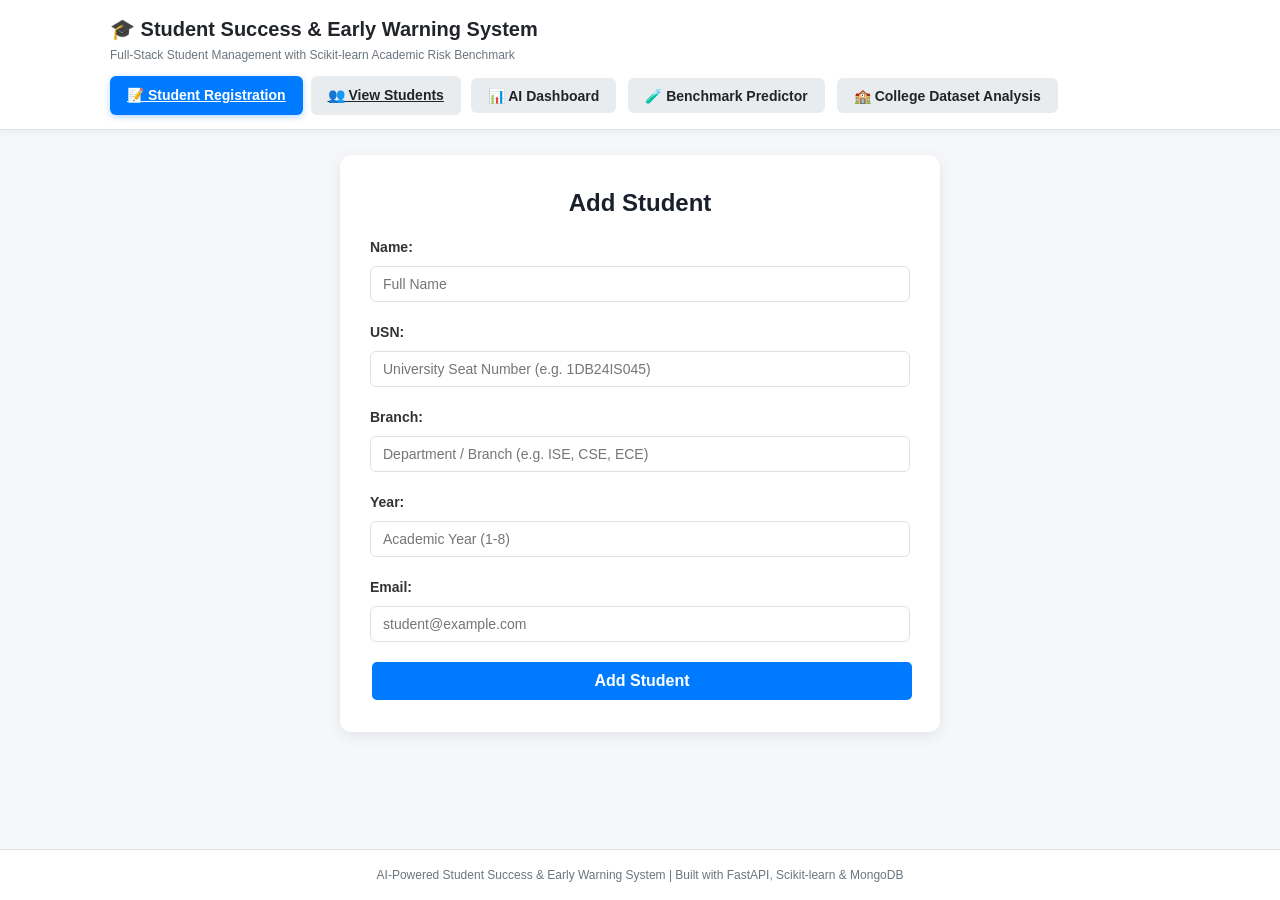
==== frontend/index.html @ f64c0962 "Replace registration success alerts with inline feedback" ====
<!DOCTYPE html>
<html lang="en">
<head>
    <meta charset="UTF-8">
    <meta name="viewport" content="width=device-width, initial-scale=1.0">
    <title>Student Management & AI Early Warning System</title>

    <link rel="stylesheet" href="css/app.css">
</head>

<body>

<!-- Header Navigation -->
<header class="app-header">
    <div class="header-inner">
        <div>
            <h1 class="brand-title">🎓 Student Success & Early Warning System</h1>
            <p class="brand-subtitle">Full-Stack Student Management with Scikit-learn Academic Risk Benchmark</p>
        </div>
        <nav class="nav-tabs" role="tablist" aria-label="Application Tabs">
            <a id="registration-link" class="tab-btn active" href="index.html">📝 Student Registration</a>
            <a class="tab-btn" href="students.html">👥 View Students</a>
            <button id="tab-dashboard" class="tab-btn" role="tab" aria-selected="false" data-tab="dashboard">
                📊 AI Dashboard
            </button>
            <button id="tab-benchmark" class="tab-btn" role="tab" aria-selected="false" data-tab="benchmark">
                🧪 Benchmark Predictor
            </button>
            <button id="tab-analysis" class="tab-btn" role="tab" aria-selected="false" data-tab="analysis">
                🏫 College Dataset Analysis
            </button>
        </nav>
    </div>
</header>

<main class="main-wrapper">

    <!-- ================================================================= -->
    <!-- TAB 1: Student Management (Existing CRUD Application Preserved)  -->
    <!-- ================================================================= -->
    <div id="view-students" class="tab-content active" role="tabpanel" aria-labelledby="registration-link">
        <div class="container">
            <h2>Add Student</h2>
            <p id="studentSuccessMessage" class="alert-card success" role="status" aria-live="polite" hidden></p>

            <form id="studentForm">
                <label class="form-label" for="name">Name:</label>
                <input type="text" id="name" required placeholder="Full Name">

                <label class="form-label" for="usn">USN:</label>
                <input type="text" id="usn" required placeholder="University Seat Number (e.g. 1DB24IS045)">

                <label class="form-label" for="branch">Branch:</label>
                <input type="text" id="branch" required placeholder="Department / Branch (e.g. ISE, CSE, ECE)">

                <label class="form-label" for="year">Year:</label>
                <input type="number" id="year" min="1" max="8" required placeholder="Academic Year (1-8)">

                <label class="form-label" for="email">Email:</label>
                <input type="email" id="email" required placeholder="student@example.com">

                <button id="submitBtn" class="addBtn" type="submit">Add Student</button>
            </form>
        </div>
    </div>

    <!-- ================================================================= -->
    <!-- TAB 2: AI Dashboard & Model Metrics                               -->
    <!-- ================================================================= -->
    <div id="view-dashboard" class="tab-content" role="tabpanel" aria-labelledby="tab-dashboard">

        <!-- Prominent Limitation Notice -->
        <div class="disclaimer-banner">
            <span class="banner-icon">⚠️</span>
            <div>
                <strong>Experimental Benchmark Notice:</strong> This machine learning model was trained on a secondary-school mathematics dataset from Portugal (Cortez & Silva, 2008). It has <strong>not</strong> been validated for Indian engineering-college students. Its predictions must not be interpreted as reliable academic-risk assessments for existing college records.
            </div>
        </div>

        <!-- Model Status Card -->
        <div class="card">
            <div class="card-title">
                <span>🤖</span> Model Operational Status & Metadata
                <button id="refreshAIDashboard" class="inline-style-1">
                    🔄 Refresh Status
                </button>
            </div>

            <div id="dashboardLoading" class="inline-style-2">
                <div class="spinner inline-style-3"></div>
                <p class="inline-style-4">Fetching model health and metrics from backend...</p>
            </div>

            <div id="dashboardError" class="error-banner"></div>

            <div id="dashboardContent" class="inline-style-5">
                <div class="inline-style-6">
                    <div>
                        <span id="healthBadge" class="status-badge healthy">
                            <span class="status-dot"></span> <span id="healthText">Operational</span>
                        </span>
                        <span id="healthModelType" class="inline-style-7">RandomForestClassifier</span>
                    </div>
                    <div class="inline-style-8">
                        Pipeline: <strong>Scikit-learn</strong> | Evaluated Features: <strong id="featuresCount">31</strong>
                    </div>
                </div>

                <!-- Metrics Grid -->
                <div class="metrics-grid">
                    <div class="metric-box">
                        <div class="metric-label">Holdout Accuracy</div>
                        <div class="metric-value" id="metricAccuracy">--</div>
                        <div class="metric-subtitle">Overall test set accuracy</div>
                    </div>
                    <div class="metric-box inline-style-9">
                        <div class="metric-label inline-style-10">Recall (At-Risk)</div>
                        <div class="metric-value inline-style-10" id="metricRecall">--</div>
                        <div class="metric-subtitle">Primary early-warning metric</div>
                    </div>
                    <div class="metric-box">
                        <div class="metric-label">Precision (At-Risk)</div>
                        <div class="metric-value" id="metricPrecision">--</div>
                        <div class="metric-subtitle">True positive rate</div>
                    </div>
                    <div class="metric-box">
                        <div class="metric-label">F1-Score (At-Risk)</div>
                        <div class="metric-value" id="metricF1">--</div>
                        <div class="metric-subtitle">Harmonic mean of Prec/Rec</div>
                    </div>
                    <div class="metric-box">
                        <div class="metric-label">ROC-AUC</div>
                        <div class="metric-value" id="metricRocAuc">--</div>
                        <div class="metric-subtitle">Separability index</div>
                    </div>
                </div>

                <!-- Confusion Matrix & Model Comparison -->
                <div class="inline-style-11">
                    <div>
                        <h3 class="inline-style-12">📊 Test Confusion Matrix (Holdout N = 79)</h3>
                        <table class="matrix-table" aria-label="Test Confusion Matrix">
                            <thead>
                                <tr>
                                    <th></th>
                                    <th>Pred: Passing</th>
                                    <th>Pred: At-Risk</th>
                                </tr>
                            </thead>
                            <tbody>
                                <tr>
                                    <th>Actual: Passing</th>
                                    <td class="cell-tn" id="cmTN">48<br><small>(True Neg)</small></td>
                                    <td class="cell-fp" id="cmFP">5<br><small>(False Pos)</small></td>
                                </tr>
                                <tr>
                                    <th>Actual: At-Risk</th>
                                    <td class="cell-fn" id="cmFN">4<br><small>(False Neg)</small></td>
                                    <td class="cell-tp" id="cmTP">22<br><small>(True Pos)</small></td>
                                </tr>
                            </tbody>
                        </table>
                        <p class="inline-style-13">
                            Only 4 false negatives: 22 out of 26 at-risk students (84.6%) successfully identified for intervention.
                        </p>
                    </div>

                    <div>
                        <h3 class="inline-style-12">⚖️ Algorithm Comparison</h3>
                        <table class="comparison-table" aria-label="Model Comparison Table">
                            <thead>
                                <tr>
                                    <th>Metric</th>
                                    <th>Random Forest (Selected)</th>
                                    <th>Logistic Regression</th>
                                </tr>
                            </thead>
                            <tbody id="comparisonTableBody">
                                <tr><td>Accuracy</td><td id="cmpRFAcc">88.61%</td><td id="cmpLRAcc">79.75%</td></tr>
                                <tr><td>Recall (At-Risk)</td><td id="cmpRFRec" class="inline-style-14">84.62%</td><td id="cmpLRRec">80.77%</td></tr>
                                <tr><td>Precision (At-Risk)</td><td id="cmpRFPrec">81.48%</td><td id="cmpLRPrec">65.62%</td></tr>
                                <tr><td>F1-Score</td><td id="cmpRFF1">83.02%</td><td id="cmpLRF1">72.41%</td></tr>
                                <tr><td>ROC-AUC</td><td id="cmpRFAuc">93.54%</td><td id="cmpLRAuc">93.25%</td></tr>
                            </tbody>
                        </table>
                    </div>
                </div>

                <!-- Dataset Origin & Limitations -->
                <div class="inline-style-15">
                    <p class="inline-style-16"><strong>Dataset Origin:</strong> <a id="datasetLink" href="https://archive.ics.uci.edu/dataset/320/student+performance" target="_blank" rel="noopener" class="inline-style-17">UCI Machine Learning Repository — Student Performance</a> (License: CC BY 4.0)</p>
                    <p class="inline-style-16"><strong>Target Definition:</strong> Final grade G3 &lt; 10 on 0–20 scale (failing grade in Portuguese secondary schools).</p>
                    <p class="inline-style-16"><strong>Target Leakage Policy:</strong> G3 (final grade) and G2 (late term-2 grade) are strictly excluded from all inputs.</p>
                </div>
            </div>
        </div>
    </div>

    <!-- ================================================================= -->
    <!-- TAB 3: UCI Benchmark Predictor                                    -->
    <!-- ================================================================= -->
    <div id="view-benchmark" class="tab-content" role="tabpanel" aria-labelledby="tab-benchmark">

        <!-- Prominent Limitation Notice -->
        <div class="disclaimer-banner">
            <span class="banner-icon">⚠️</span>
            <div>
                <strong>Experimental benchmark only:</strong> this model was trained on Portuguese secondary-school data. It has not been validated for Indian engineering-college students. Its predictions must not be interpreted as reliable academic-risk assessments for existing college records.
            </div>
        </div>

        <div class="card">
            <div class="card-title">
                <span>🧪</span> UCI Academic-Risk Benchmark Predictor (31 Features)
            </div>

            <!-- Quick-Fill Presets for Instant Testing -->
            <div class="preset-bar">
                <span class="preset-title">Quick-Fill Profiles:</span>
                <button type="button" class="btn-preset inline-style-18" data-preset="struggling">
                    🔴 Struggling Student Profile
                </button>
                <button type="button" class="btn-preset inline-style-19" data-preset="thriving">
                    🟢 Thriving Student Profile
                </button>
                <button type="button" class="btn-preset inline-style-20" data-preset="average">
                    🟡 Average Passing Profile
                </button>
                <button id="clearBenchmarkForm" type="button" class="btn-preset inline-style-21">
                    🔄 Reset Form
                </button>
            </div>

            <form id="benchmarkForm">

                <!-- SECTION 1: Academic & Prior Performance -->
                <div class="form-section-header">
                    <span>📚</span> 1. Academic & Prior Evaluation (Key Predictive Features)
                </div>
                <div class="form-grid-4">
                    <div class="form-group">
                        <label for="bm_G1">Term-1 Exam Grade (G1) *</label>
                        <input type="number" id="bm_G1" step="0.1" min="0" max="20" required placeholder="0.0 - 20.0">
                        <span class="help-hint">Scale: 0 to 20 (&lt; 10 is failing)</span>
                    </div>
                    <div class="form-group">
                        <label for="bm_studytime">Weekly Study Time *</label>
                        <select id="bm_studytime" required>
                            <option value="">Select hours...</option>
                            <option value="1">1: &lt; 2 hours</option>
                            <option value="2">2: 2 to 5 hours</option>
                            <option value="3">3: 5 to 10 hours</option>
                            <option value="4">4: &gt; 10 hours</option>
                        </select>
                    </div>
                    <div class="form-group">
                        <label for="bm_failures">Past Class Failures *</label>
                        <input type="number" id="bm_failures" min="0" max="4" required placeholder="0 to 4">
                        <span class="help-hint">0 if none, up to 4</span>
                    </div>
                    <div class="form-group">
                        <label for="bm_absences">School Absences *</label>
                        <input type="number" id="bm_absences" min="0" max="93" required placeholder="0 to 93">
                        <span class="help-hint">Total missed classes</span>
                    </div>
                </div>

                <!-- SECTION 2: School Environment & Educational Support -->
                <div class="form-section-header">
                    <span>🏫</span> 2. School Environment & Educational Support
                </div>
                <div class="form-grid-4">
                    <div class="form-group">
                        <label for="bm_school">School *</label>
                        <select id="bm_school" required>
                            <option value="GP">GP - Gabriel Pereira</option>
                            <option value="MS">MS - Mousinho da Silveira</option>
                        </select>
                    </div>
                    <div class="form-group">
                        <label for="bm_schoolsup">School Educational Support *</label>
                        <select id="bm_schoolsup" required>
                            <option value="no">No</option>
                            <option value="yes">Yes</option>
                        </select>
                    </div>
                    <div class="form-group">
                        <label for="bm_famsup">Family Educational Support *</label>
                        <select id="bm_famsup" required>
                            <option value="no">No</option>
                            <option value="yes">Yes</option>
                        </select>
                    </div>
                    <div class="form-group">
                        <label for="bm_paid">Extra Paid Classes *</label>
                        <select id="bm_paid" required>
                            <option value="no">No</option>
                            <option value="yes">Yes</option>
                        </select>
                    </div>
                    <div class="form-group">
                        <label for="bm_activities">Extracurricular Activities *</label>
                        <select id="bm_activities" required>
                            <option value="no">No</option>
                            <option value="yes">Yes</option>
                        </select>
                    </div>
                    <div class="form-group">
                        <label for="bm_nursery">Attended Nursery School *</label>
                        <select id="bm_nursery" required>
                            <option value="yes">Yes</option>
                            <option value="no">No</option>
                        </select>
                    </div>
                    <div class="form-group">
                        <label for="bm_higher">Wants Higher Education *</label>
                        <select id="bm_higher" required>
                            <option value="yes">Yes</option>
                            <option value="no">No</option>
                        </select>
                    </div>
                    <div class="form-group">
                        <label for="bm_reason">Reason to Choose School *</label>
                        <select id="bm_reason" required>
                            <option value="course">Course Preference</option>
                            <option value="home">Close to Home</option>
                            <option value="reputation">School Reputation</option>
                            <option value="other">Other</option>
                        </select>
                    </div>
                </div>

                <!-- SECTION 3: Student Demographics & Family Background -->
                <div class="form-section-header">
                    <span>👨‍👩‍👧</span> 3. Student Demographics & Family Background
                </div>
                <div class="form-grid-4">
                    <div class="form-group">
                        <label for="bm_sex">Sex *</label>
                        <select id="bm_sex" required>
                            <option value="F">Female (F)</option>
                            <option value="M">Male (M)</option>
                        </select>
                    </div>
                    <div class="form-group">
                        <label for="bm_age">Age *</label>
                        <input type="number" id="bm_age" min="12" max="30" required placeholder="12 - 30">
                    </div>
                    <div class="form-group">
                        <label for="bm_address">Home Address Type *</label>
                        <select id="bm_address" required>
                            <option value="U">Urban (U)</option>
                            <option value="R">Rural (R)</option>
                        </select>
                    </div>
                    <div class="form-group">
                        <label for="bm_famsize">Family Size *</label>
                        <select id="bm_famsize" required>
                            <option value="GT3">Greater than 3 (GT3)</option>
                            <option value="LE3">Less or equal to 3 (LE3)</option>
                        </select>
                    </div>
                    <div class="form-group">
                        <label for="bm_Pstatus">Parent Cohabitation *</label>
                        <select id="bm_Pstatus" required>
                            <option value="T">Living Together (T)</option>
                            <option value="A">Living Apart (A)</option>
                        </select>
                    </div>
                    <div class="form-group">
                        <label for="bm_Medu">Mother's Education *</label>
                        <select id="bm_Medu" required>
                            <option value="0">0: None</option>
                            <option value="1">1: Primary (4th grade)</option>
                            <option value="2">2: 5th to 9th grade</option>
                            <option value="3">3: Secondary</option>
                            <option value="4">4: Higher Education</option>
                        </select>
                    </div>
                    <div class="form-group">
                        <label for="bm_Fedu">Father's Education *</label>
                        <select id="bm_Fedu" required>
                            <option value="0">0: None</option>
                            <option value="1">1: Primary (4th grade)</option>
                            <option value="2">2: 5th to 9th grade</option>
                            <option value="3">3: Secondary</option>
                            <option value="4">4: Higher Education</option>
                        </select>
                    </div>
                    <div class="form-group">
                        <label for="bm_Mjob">Mother's Job *</label>
                        <select id="bm_Mjob" required>
                            <option value="other">Other</option>
                            <option value="services">Civil Services</option>
                            <option value="at_home">At Home</option>
                            <option value="teacher">Teacher</option>
                            <option value="health">Healthcare</option>
                        </select>
                    </div>
                    <div class="form-group">
                        <label for="bm_Fjob">Father's Job *</label>
                        <select id="bm_Fjob" required>
                            <option value="other">Other</option>
                            <option value="services">Civil Services</option>
                            <option value="at_home">At Home</option>
                            <option value="teacher">Teacher</option>
                            <option value="health">Healthcare</option>
                        </select>
                    </div>
                    <div class="form-group">
                        <label for="bm_guardian">Legal Guardian *</label>
                        <select id="bm_guardian" required>
                            <option value="mother">Mother</option>
                            <option value="father">Father</option>
                            <option value="other">Other</option>
                        </select>
                    </div>
                </div>

                <!-- SECTION 4: Personal Life, Health & Habits -->
                <div class="form-section-header">
                    <span>🏃</span> 4. Personal Life, Health & Lifestyle Habits
                </div>
                <div class="form-grid-4">
                    <div class="form-group">
                        <label for="bm_traveltime">Travel Time to School *</label>
                        <select id="bm_traveltime" required>
                            <option value="1">1: &lt; 15 min</option>
                            <option value="2">2: 15 to 30 min</option>
                            <option value="3">3: 30 to 60 min</option>
                            <option value="4">4: &gt; 60 min</option>
                        </select>
                    </div>
                    <div class="form-group">
                        <label for="bm_internet">Internet Access at Home *</label>
                        <select id="bm_internet" required>
                            <option value="yes">Yes</option>
                            <option value="no">No</option>
                        </select>
                    </div>
                    <div class="form-group">
                        <label for="bm_romantic">Romantic Relationship *</label>
                        <select id="bm_romantic" required>
                            <option value="no">No</option>
                            <option value="yes">Yes</option>
                        </select>
                    </div>
                    <div class="form-group">
                        <label for="bm_famrel">Family Relationship Quality *</label>
                        <select id="bm_famrel" required>
                            <option value="1">1: Very Bad</option>
                            <option value="2">2: Bad</option>
                            <option value="3">3: Normal</option>
                            <option value="4">4: Good</option>
                            <option value="5" selected>5: Excellent</option>
                        </select>
                    </div>
                    <div class="form-group">
                        <label for="bm_freetime">Free Time After School *</label>
                        <select id="bm_freetime" required>
                            <option value="1">1: Very Low</option>
                            <option value="2">2: Low</option>
                            <option value="3" selected>3: Medium</option>
                            <option value="4">4: High</option>
                            <option value="5">5: Very High</option>
                        </select>
                    </div>
                    <div class="form-group">
                        <label for="bm_goout">Going Out with Friends *</label>
                        <select id="bm_goout" required>
                            <option value="1">1: Very Low</option>
                            <option value="2">2: Low</option>
                            <option value="3" selected>3: Medium</option>
                            <option value="4">4: High</option>
                            <option value="5">5: Very High</option>
                        </select>
                    </div>
                    <div class="form-group">
                        <label for="bm_Dalc">Workday Alcohol Consumption *</label>
                        <select id="bm_Dalc" required>
                            <option value="1" selected>1: Very Low</option>
                            <option value="2">2: Low</option>
                            <option value="3">3: Medium</option>
                            <option value="4">4: High</option>
                            <option value="5">5: Very High</option>
                        </select>
                    </div>
                    <div class="form-group">
                        <label for="bm_Walc">Weekend Alcohol Consumption *</label>
                        <select id="bm_Walc" required>
                            <option value="1" selected>1: Very Low</option>
                            <option value="2">2: Low</option>
                            <option value="3">3: Medium</option>
                            <option value="4">4: High</option>
                            <option value="5">5: Very High</option>
                        </select>
                    </div>
                    <div class="form-group">
                        <label for="bm_health">Current Health Status *</label>
                        <select id="bm_health" required>
                            <option value="1">1: Very Bad</option>
                            <option value="2">2: Bad</option>
                            <option value="3">3: Normal</option>
                            <option value="4">4: Good</option>
                            <option value="5" selected>5: Very Good</option>
                        </select>
                    </div>
                </div>

                <div id="predictError" class="error-banner"></div>

                <button id="predictSubmitBtn" class="addBtn inline-style-22" type="submit">
                    ⚡ Predict Academic Risk (UCI Model)
                </button>
            </form>

            <!-- Prediction Result Panel -->
            <div id="benchmarkResult" class="result-box">
                <div class="result-header">
                    <div>
                        <span class="inline-style-23">Evaluation Outcome</span>
                        <div id="resultRiskPill" class="risk-pill at-risk inline-style-24">
                            <span id="resultIcon">⚠️</span> <span id="resultStatusText">At-Risk</span>
                        </div>
                    </div>
                    <div class="inline-style-25">
                        <span class="inline-style-26">Model: <strong id="resultModelName">Random Forest</strong></span><br>
                        <span class="inline-style-26">Risk Tier: <strong id="resultRiskLevel">High</strong></span>
                    </div>
                </div>

                <div class="inline-style-27">
                    <div class="inline-style-28">
                        <span>Academic Risk Probability:</span>
                        <span id="resultRiskProb">88.7%</span>
                    </div>
                    <div class="progress-track">
                        <div id="resultProgressBar" class="progress-bar high-risk inline-style-29"></div>
                    </div>
                    <div class="inline-style-30">
                        <span>0% (Passing)</span>
                        <span>Confidence: <strong id="resultConfidence">88.7%</strong></span>
                        <span>100% (High Risk)</span>
                    </div>
                </div>

                <div class="inline-style-31">
                    <p class="inline-style-16"><strong>Disclaimer:</strong> <span id="resultDisclaimer">--</span></p>
                    <p><strong>Domain Note:</strong> <span id="resultDomainNote">--</span></p>
                </div>
            </div>

        </div>
    </div>

    <!-- ================================================================= -->
    <!-- TAB 4: College Dataset Analysis & Model Readiness (Phase 8)        -->
    <!-- ================================================================= -->
    <div id="view-analysis" class="tab-content" role="tabpanel" aria-labelledby="tab-analysis">

        <!-- Prominent Data Quality Assessment Disclaimer Notice -->
        <div class="disclaimer-banner">
            <span class="banner-icon">⚠️</span>
            <div>
                <strong>Data Quality & Model Readiness Assessment Notice:</strong> This audit performs structural data validation, missing-value profiling, numeric summarization, and statistical readiness checks on authorized de-identified engineering-college academic records. It is a <strong>data-quality assessment, not a prediction of individual students' performance</strong>. College model training remains strictly blocked pending authorized human review and experimental evaluation protocol design.
            </div>
        </div>

        <!-- Upload & Evaluation Controls Card -->
        <div class="card">
            <div class="card-title">
                <span>📁</span> Upload Authorized De-Identified College Dataset (CSV)
            </div>
            <p class="inline-style-32">
                Select a CSV file containing de-identified semester observations (e.g. <code>student_ref</code>, <code>branch</code>, <code>academic_year</code>, <code>semester</code>, <code>attendance_pct</code>, <code>cie_marks_obtained</code>).
                Processing executes strictly in memory (max 5 MB limit). Zero records are persisted to MongoDB. Zero student PII is accepted or logged.
            </p>

            <div class="preset-bar">
                <span class="preset-title">Sample Cohorts for Immediate Testing:</span>
                <button type="button" class="btn-preset" data-demo-cohort="valid">
                    🟢 Valid Cohort (120 rows)
                </button>
                <button type="button" class="btn-preset" data-demo-cohort="small">
                    🔴 Small Cohort (Blocked)
                </button>
                <button type="button" class="btn-preset" data-demo-cohort="leaky">
                    🟡 Leaky Cohort (Blocked)
                </button>
                <button id="clearAnalysisView" type="button" class="btn-preset inline-style-21">
                    ⚪ Reset
                </button>
            </div>

            <div class="file-drop-area" id="fileDropArea">
                <input type="file" id="collegeCsvInput" accept=".csv" aria-label="Upload College Academic Observations CSV" class="inline-style-5">
                <div class="inline-style-33">📊</div>
                <p class="inline-style-34">Choose a College Academic Observations CSV</p>
                <p id="selectedFileName" class="inline-style-35">No file currently selected (max 5 MB)</p>
                <button id="browseCollegeCsv" type="button" class="tab-btn inline-style-36" aria-label="Browse local files">
                    📂 Browse Local Computer...
                </button>
            </div>

            <div class="inline-style-37">
                <span class="inline-style-26">Ephemerally processed in memory. Zero database persistence.</span>
                <button id="analyzeDatasetBtn" class="addBtn inline-style-38" type="button" aria-label="Analyze dataset and assess ML readiness" disabled>
                    ⚡ Analyze Dataset & Assess Readiness
                </button>
            </div>

            <!-- Loading Indicator -->
            <div id="analysisLoading" role="status" aria-live="polite" class="inline-style-39">
                <div class="spinner inline-style-40"></div>
                <p class="inline-style-41">Profiling dataset in-memory and evaluating 7-point readiness criteria...</p>
            </div>

            <!-- Error Banner -->
            <div id="analysisError" class="error-banner" role="alert" aria-live="assertive"></div>
        </div>

        <!-- Analysis & Readiness Results Container -->
        <div id="analysisResults" aria-live="polite" class="inline-style-5">

            <!-- Readiness Status Decision Card -->
            <div class="card" id="readinessStatusCard">
                <!-- Cohort Provenance Banner (distinguishes demo from real institutional data) -->
                <div id="datasetProvenanceBanner" class="inline-style-42">
                    <span id="provenanceIcon">🧪</span>
                    <span id="provenanceText">Synthetic Demonstration Cohort — For demonstration & validation testing only; not actual institutional data.</span>
                </div>

                <div class="inline-style-43">
                    <div>
                        <div class="inline-style-44">ML Training Readiness Status</div>
                        <div class="inline-style-45">
                            <span id="readinessBadge" class="status-badge ready inline-style-46">
                                <span class="status-dot"></span> <span id="readinessStatusText">READY_FOR_REVIEW</span>
                            </span>
                            <span id="defensibleSplitBadge" class="badge-pill info">Stratified Split Feasible</span>
                        </div>
                    </div>
                    <div class="inline-style-47">
                        Dataset: <strong id="analyzedDatasetName" class="inline-style-48">dataset.csv</strong><br>
                        Pipeline: <strong>FastAPI &bull; In-Memory &bull; Zero DB Persistence</strong>
                    </div>
                </div>

                <!-- Explicit Explanatory Note on READY_FOR_REVIEW vs Production -->
                <div id="readinessExplanatoryNote" class="inline-style-49">
                    <strong>Readiness Significance:</strong> <span id="readinessExplanationText">READY_FOR_REVIEW indicates that the dataset satisfies preliminary schema and statistical thresholds for offline human review. It does NOT prove institutional representativeness, algorithmic fairness, or production readiness.</span>
                </div>

                <div id="blockersBox" class="alert-card blocker inline-style-5">
                    <strong>🚫 Readiness Blockers Detected (Training Blocked):</strong>
                    <ul id="blockersList" class="inline-style-50"></ul>
                </div>

                <div id="warningsBox" class="alert-card warning inline-style-5">
                    <strong>⚠️ Advisory Data Warnings:</strong>
                    <ul id="warningsList" class="inline-style-50"></ul>
                </div>

                <div id="leakageAlertBox" class="alert-card blocker inline-style-5">
                    <strong>🚨 Target Leakage Features Flagged:</strong>
                    <div id="leakageDetails" class="inline-style-51"></div>
                </div>
            </div>

            <!-- Key Metrics Overview Grid -->
            <div class="metrics-grid">
                <div class="metric-box">
                    <div class="metric-label">Total Records</div>
                    <div class="metric-value" id="resTotalRecords">--</div>
                    <div class="metric-subtitle">Parsed CSV rows</div>
                </div>
                <div class="metric-box">
                    <div class="metric-label">Valid Observations</div>
                    <div class="metric-value inline-style-10" id="resValidRecords">--</div>
                    <div class="metric-subtitle" id="resErrorRate">0.0% error rate</div>
                </div>
                <div class="metric-box">
                    <div class="metric-label">Unique Students</div>
                    <div class="metric-value" id="resUniqueStudents">--</div>
                    <div class="metric-subtitle" id="resObsPerStudent">1.0 obs/student</div>
                </div>
                <div class="metric-box">
                    <div class="metric-label">Verified Labeled</div>
                    <div class="metric-value" id="resLabeledRecords">--</div>
                    <div class="metric-subtitle" id="resLabelingRate">100% labeling rate</div>
                </div>
                <div class="metric-box">
                    <div class="metric-label">At-Risk Minority</div>
                    <div class="metric-value inline-style-52" id="resAtRiskCount">--</div>
                    <div class="metric-subtitle" id="resAtRiskRatio">Minority cases</div>
                </div>
                <div class="metric-box">
                    <div class="metric-label">Duplicate Clusters</div>
                    <div class="metric-value" id="resDuplicatesCount">0</div>
                    <div class="metric-subtitle">Student-semester keys</div>
                </div>
            </div>

            <!-- 7-Point ML Readiness Checklist Table -->
            <div class="card">
                <div class="card-title">
                    <span>✅</span> 7-Point ML Experimental Readiness Checklist
                </div>
                <div class="data-table-wrapper">
                    <table class="data-table" aria-label="7-Point ML Readiness Checklist">
                        <thead>
                            <tr>
                                <th class="inline-style-53">Readiness Criterion</th>
                                <th class="inline-style-54">Status</th>
                                <th class="inline-style-54">Severity</th>
                                <th>Evaluation Details & Observed Metrics</th>
                            </tr>
                        </thead>
                        <tbody id="readinessChecklistBody"></tbody>
                    </table>
                </div>
            </div>

            <!-- Academic Cohort & Class Balance Breakdown -->
            <div class="inline-style-55">
                <div class="card inline-style-56">
                    <div class="card-title">
                        <span>🏛️</span> Academic Cohort Distributions
                    </div>
                    <div class="inline-style-57">
                        <strong class="inline-style-58">Engineering Branch Distribution:</strong>
                        <div id="branchDistBadges" class="inline-style-59"></div>
                    </div>
                    <div class="inline-style-57">
                        <strong class="inline-style-58">Academic Year Distribution:</strong>
                        <div id="yearDistBadges" class="inline-style-59"></div>
                    </div>
                    <div>
                        <strong class="inline-style-58">Semester Distribution:</strong>
                        <div id="semesterDistBadges" class="inline-style-59"></div>
                    </div>
                </div>

                <div class="card inline-style-56">
                    <div class="card-title">
                        <span>⚖️</span> Verified Outcomes & Class Balance
                    </div>
                    <div class="inline-style-60">
                        <span>Passing: <strong id="lblPassingCount">--</strong></span>
                        <span>Imbalance Ratio: <strong id="lblImbalanceRatio">--</strong></span>
                        <span>At-Risk: <strong id="lblRiskCount" class="inline-style-61">--</strong></span>
                    </div>
                    <div class="progress-track inline-style-62">
                        <div id="classBalanceBar" class="progress-bar high-risk inline-style-63"></div>
                    </div>
                    <div>
                        <strong class="inline-style-58">Official Outcome Breakdown:</strong>
                        <div id="outcomeBreakdownBadges" class="inline-style-59"></div>
                    </div>
                    <div class="inline-style-64">
                        Auditing Authorities: <span id="outcomeAuthorities">OFFICIAL_EXAM_CELL</span>
                    </div>
                </div>
            </div>

            <!-- Numeric Summary Statistics Table -->
            <div class="card">
                <div class="card-title">
                    <span>📐</span> Numeric Academic Features Summary Statistics
                </div>
                <div class="data-table-wrapper">
                    <table class="data-table" aria-label="Numeric Feature Summary Statistics">
                        <thead>
                            <tr>
                                <th>Feature Name</th>
                                <th>Count</th>
                                <th>Min</th>
                                <th>Max</th>
                                <th>Mean</th>
                                <th>Median</th>
                                <th>Std Dev</th>
                            </tr>
                        </thead>
                        <tbody id="numericStatsBody"></tbody>
                    </table>
                </div>
            </div>

            <!-- Missing Values Summary Table -->
            <div class="card">
                <div class="card-title">
                    <span>🔍</span> Missing Values & Feature Completeness
                </div>
                <div class="data-table-wrapper">
                    <table class="data-table" aria-label="Missing Values by Feature">
                        <thead>
                            <tr>
                                <th>Field / Feature</th>
                                <th>Present Rows</th>
                                <th>Missing Rows</th>
                                <th>Missing %</th>
                                <th>Completeness Status</th>
                            </tr>
                        </thead>
                        <tbody id="missingValuesBody"></tbody>
                    </table>
                </div>
            </div>

            <!-- Recommendations & Privacy Card -->
            <div class="card">
                <div class="card-title">
                    <span>📋</span> ML Protocol Recommendations & Privacy Guarantee
                </div>
                <div>
                    <strong class="inline-style-65">Actionable Recommendations:</strong>
                    <ul id="recommendationsList" class="inline-style-50"></ul>
                </div>
                <div class="inline-style-66">
                    <p class="inline-style-67"><strong>🔒 Privacy Guarantee:</strong> <span id="privacyGuaranteeText">Evaluated pseudonymously in-memory. Zero records persisted to MongoDB. Zero student PII exposed.</span></p>
                    <p class="inline-style-67"><strong>🚫 Model Training Action:</strong> <code>NONE_COLLEGE_TRAINING_BLOCKED</code> &mdash; Real-world training remains strictly disabled until authorized institutional review and experimental evaluation protocol sign-off.</p>
                    <p><strong>💾 Database Storage Action:</strong> <code>NONE_INSPECTED_ONLY</code> &mdash; Original 6 student MongoDB records remain completely untouched.</p>
                </div>
            </div>

        </div>

    </div>

</main>

<footer class="app-footer">
    <p>AI-Powered Student Success & Early Warning System | Built with FastAPI, Scikit-learn & MongoDB</p>
</footer>

<script src="js/api.js" defer></script>
    <script src="js/navigation.js" defer></script>
    <script src="js/student-registration.js?v=2" defer></script>
    <script src="js/ai-dashboard.js" defer></script>
    <script src="js/benchmark-prediction.js" defer></script>
    <script src="js/college-dataset-analysis.js" defer></script>

</body>
</html>
---- frontend/css/app.css ----
:root {
            --primary: #007bff;
            --primary-hover: #0056b3;
            --success: #28a745;
            --success-hover: #218838;
            --warning: #ffc107;
            --warning-hover: #e0a800;
            --danger: #dc3545;
            --danger-hover: #c82333;
            --info: #17a2b8;
            --info-hover: #138496;
            --bg: #f5f7fa;
            --card-bg: #ffffff;
            --text-main: #212529;
            --text-muted: #6c757d;
            --border: #dee2e6;
            --radius: 10px;
            --shadow: 0 4px 15px rgba(0, 0, 0, 0.08);
        }

        * {
            box-sizing: border-box;
            margin: 0;
            padding: 0;
        }

        body {
            font-family: Arial, Helvetica, sans-serif;
            background: var(--bg);
            color: var(--text-main);
            min-height: 100vh;
            display: flex;
            flex-direction: column;
            line-height: 1.5;
        }

        /* Header & Navigation */
        .app-header {
            background: var(--card-bg);
            border-bottom: 1px solid var(--border);
            box-shadow: 0 2px 8px rgba(0,0,0,0.05);
            position: sticky;
            top: 0;
            z-index: 100;
        }

        .header-inner {
            max-width: 1100px;
            margin: 0 auto;
            padding: 14px 20px;
            display: flex;
            flex-wrap: wrap;
            justify-content: space-between;
            align-items: center;
            gap: 12px;
        }

        .brand-title {
            font-size: 20px;
            font-weight: bold;
            color: var(--text-main);
            display: flex;
            align-items: center;
            gap: 8px;
        }

        .brand-subtitle {
            font-size: 12px;
            color: var(--text-muted);
            margin-top: 2px;
        }

        .nav-tabs {
            display: flex;
            gap: 8px;
            flex-wrap: wrap;
        }

        .tab-btn {
            background: #e9ecef;
            color: var(--text-main);
            border: 1px solid transparent;
            padding: 8px 16px;
            border-radius: 6px;
            font-size: 14px;
            font-weight: 600;
            cursor: pointer;
            transition: all 0.2s ease;
            display: flex;
            align-items: center;
            gap: 6px;
        }

        .tab-btn:hover {
            background: #dde2e6;
        }

        .tab-btn.active {
            background: var(--primary);
            color: white;
            box-shadow: 0 2px 6px rgba(0, 123, 255, 0.3);
        }

        .tab-btn:focus-visible {
            outline: 2px solid var(--primary);
            outline-offset: 2px;
        }

        /* Main Container */
        .main-wrapper {
            flex: 1;
            max-width: 1100px;
            width: 100%;
            margin: 25px auto;
            padding: 0 20px;
        }

        .tab-content {
            display: none;
        }

        .tab-content.active {
            display: block;
        }

        /* Existing Student CRUD Layout preservation */
        .container {
            max-width: 600px;
            margin: 0 auto;
            background: var(--card-bg);
            padding: 30px;
            border-radius: 12px;
            box-shadow: var(--shadow);
        }

        h2 {
            text-align: center;
            margin-bottom: 16px;
            color: #1a202c;
        }

        .form-label {
            display: block;
            font-size: 14px;
            font-weight: 600;
            margin-top: 10px;
            margin-bottom: 4px;
            color: #333;
        }

        input, select {
            width: 100%;
            padding: 9px 12px;
            margin: 4px 0 10px;
            border: 1px solid var(--border);
            border-radius: 6px;
            font-size: 14px;
            background: #fff;
            color: var(--text-main);
        }

        input:focus, select:focus {
            outline: 2px solid var(--primary);
            outline-offset: 1px;
            border-color: var(--primary);
        }

        button {
            padding: 8px 14px;
            margin: 2px;
            border: none;
            border-radius: 5px;
            cursor: pointer;
            font-size: 14px;
            font-weight: 500;
            transition: opacity 0.15s, background-color 0.15s;
        }

        button:hover {
            opacity: 0.92;
        }

        button:focus-visible {
            outline: 2px solid var(--primary);
            outline-offset: 2px;
        }

        button:disabled {
            opacity: 0.6;
            cursor: not-allowed;
        }

        #submitBtn {
            width: 100%;
            font-size: 16px;
            padding: 10px;
            margin-top: 10px;
            font-weight: 600;
        }

        .addBtn { background: var(--primary); color: white; }     /* Blue */
        .updateBtn { background: var(--success); color: white; }  /* Green */
        .editBtn { background: var(--warning); color: #212529; }  /* Yellow */
        .deleteBtn { background: var(--danger); color: white; }   /* Red */
        .viewBtn { background: var(--info); color: white; }       /* Cyan */

        ul {
            padding: 0;
            margin-top: 10px;
        }

        li {
            list-style: none;
            margin: 8px 0;
            padding: 10px 14px;
            background: #f8f9fa;
            border: 1px solid var(--border);
            border-radius: 6px;
            display: flex;
            justify-content: space-between;
            align-items: center;
            gap: 10px;
            flex-wrap: wrap;
        }

        /* Limitation Warning Banner */
        .disclaimer-banner {
            background: #fff3cd;
            border: 1px solid #ffeeba;
            border-left: 5px solid var(--warning);
            color: #856404;
            padding: 14px 18px;
            border-radius: 8px;
            margin-bottom: 24px;
            font-size: 13.5px;
            line-height: 1.5;
            display: flex;
            gap: 12px;
            align-items: flex-start;
        }

        .disclaimer-banner strong {
            color: #664d03;
        }

        .banner-icon {
            font-size: 20px;
            flex-shrink: 0;
        }

        /* Card System for AI Dashboard & Predictor */
        .card {
            background: var(--card-bg);
            border-radius: var(--radius);
            box-shadow: var(--shadow);
            padding: 24px;
            margin-bottom: 24px;
            border: 1px solid var(--border);
        }

        .card-title {
            font-size: 18px;
            font-weight: bold;
            margin-bottom: 16px;
            display: flex;
            align-items: center;
            gap: 8px;
            color: #1a202c;
            border-bottom: 1px solid #edf2f7;
            padding-bottom: 10px;
        }

        /* Grid Layouts */
        .metrics-grid {
            display: grid;
            grid-template-columns: repeat(auto-fit, minmax(180px, 1fr));
            gap: 16px;
            margin-bottom: 20px;
        }

        .metric-box {
            background: #f8fafc;
            border: 1px solid #e2e8f0;
            border-radius: 8px;
            padding: 16px;
            text-align: center;
            transition: transform 0.15s ease;
        }

        .metric-box:hover {
            transform: translateY(-2px);
            border-color: #cbd5e1;
        }

        .metric-value {
            font-size: 26px;
            font-weight: bold;
            color: var(--primary);
            margin: 4px 0;
        }

        .metric-label {
            font-size: 12px;
            font-weight: 600;
            color: var(--text-muted);
            text-transform: uppercase;
            letter-spacing: 0.5px;
        }

        .metric-subtitle {
            font-size: 11px;
            color: #64748b;
        }

        /* Health Status Badge */
        .status-badge {
            display: inline-flex;
            align-items: center;
            gap: 6px;
            padding: 4px 12px;
            border-radius: 20px;
            font-size: 13px;
            font-weight: 600;
        }

        .status-badge.healthy {
            background: #d4edda;
            color: #155724;
            border: 1px solid #c3e6cb;
        }

        .status-badge.unavailable {
            background: #f8d7da;
            color: #721c24;
            border: 1px solid #f5c6cb;
        }

        .status-dot {
            width: 8px;
            height: 8px;
            border-radius: 50%;
            background: currentColor;
        }

        /* Confusion Matrix Table */
        .matrix-table {
            width: 100%;
            max-width: 500px;
            margin: 15px auto;
            border-collapse: collapse;
            text-align: center;
            font-size: 13px;
        }

        .matrix-table th, .matrix-table td {
            border: 1px solid var(--border);
            padding: 10px;
        }

        .matrix-table th {
            background: #f1f5f9;
            font-weight: 600;
        }

        .cell-tn { background: #e8f5e9; font-weight: bold; color: #2e7d32; }
        .cell-tp { background: #e8f5e9; font-weight: bold; color: #2e7d32; }
        .cell-fp { background: #fff3e0; color: #e65100; }
        .cell-fn { background: #ffebee; font-weight: bold; color: #c62828; }

        /* Comparison Table */
        .comparison-table {
            width: 100%;
            border-collapse: collapse;
            font-size: 13.5px;
            margin-top: 10px;
        }

        .comparison-table th, .comparison-table td {
            border: 1px solid var(--border);
            padding: 10px 14px;
            text-align: left;
        }

        .comparison-table th {
            background: #f8fafc;
            font-weight: 600;
        }

        .comparison-table tr:nth-child(even) {
            background: #fbfcfd;
        }

        /* Form Sections for 31-Feature Benchmark Form */
        .form-grid-4 {
            display: grid;
            grid-template-columns: repeat(auto-fit, minmax(220px, 1fr));
            gap: 14px;
            margin-bottom: 12px;
        }

        .form-group {
            display: flex;
            flex-direction: column;
        }

        .form-group label {
            font-size: 12.5px;
            font-weight: 600;
            color: #374151;
            margin-bottom: 4px;
        }

        .form-group .help-hint {
            font-size: 11px;
            color: var(--text-muted);
            margin-top: -6px;
            margin-bottom: 6px;
        }

        .form-section-header {
            font-size: 15px;
            font-weight: bold;
            color: #1e293b;
            margin: 20px 0 10px;
            padding-bottom: 6px;
            border-bottom: 2px solid #e2e8f0;
            display: flex;
            align-items: center;
            gap: 6px;
        }

        .preset-bar {
            display: flex;
            flex-wrap: wrap;
            gap: 8px;
            margin-bottom: 20px;
            align-items: center;
        }

        .preset-title {
            font-size: 13px;
            font-weight: 600;
            color: #475569;
            margin-right: 4px;
        }

        .btn-preset {
            background: #f1f5f9;
            border: 1px solid #cbd5e1;
            color: #334155;
            padding: 6px 12px;
            border-radius: 6px;
            font-size: 12px;
            font-weight: 600;
            cursor: pointer;
        }

        .btn-preset:hover {
            background: #e2e8f0;
        }

        /* Prediction Result Box */
        .result-box {
            border-radius: 10px;
            padding: 24px;
            margin-top: 24px;
            display: none;
            border: 2px solid;
            animation: fadeIn 0.3s ease-in-out;
        }

        .result-box.at-risk {
            background: #fff5f5;
            border-color: #feb2b2;
            color: #742a2a;
        }

        .result-box.normal {
            background: #f0fff4;
            border-color: #9ae6b4;
            color: #22543d;
        }

        .result-header {
            display: flex;
            justify-content: space-between;
            align-items: center;
            flex-wrap: wrap;
            gap: 10px;
            margin-bottom: 16px;
        }

        .risk-pill {
            font-size: 18px;
            font-weight: bold;
            padding: 6px 16px;
            border-radius: 30px;
            display: inline-flex;
            align-items: center;
            gap: 8px;
        }

        .risk-pill.at-risk {
            background: var(--danger);
            color: white;
        }

        .risk-pill.normal {
            background: var(--success);
            color: white;
        }

        .progress-track {
            background: #e2e8f0;
            height: 12px;
            border-radius: 6px;
            overflow: hidden;
            margin: 10px 0;
        }

        .progress-bar {
            height: 100%;
            transition: width 0.5s ease;
        }

        .progress-bar.high-risk { background: var(--danger); }
        .progress-bar.medium-risk { background: var(--warning); }
        .progress-bar.low-risk { background: var(--success); }

        .spinner {
            display: inline-block;
            width: 16px;
            height: 16px;
            border: 2px solid rgba(255,255,255,0.3);
            border-radius: 50%;
            border-top-color: white;
            animation: spin 0.8s ease-in-out infinite;
            vertical-align: middle;
            margin-right: 6px;
        }

        @keyframes spin {
            to { transform: rotate(360deg); }
        }

        @keyframes fadeIn {
            from { opacity: 0; transform: translateY(6px); }
            to { opacity: 1; transform: translateY(0); }
        }

        .error-banner {
            background: #f8d7da;
            color: #721c24;
            border: 1px solid #f5c6cb;
            padding: 12px 16px;
            border-radius: 6px;
            margin: 14px 0;
            font-size: 13.5px;
            display: none;
        }

        /* Phase 8 College Dataset Analysis Styles */
        .status-badge.blocked {
            background: #f8d7da;
            color: #721c24;
            border: 1px solid #f5c6cb;
        }

        .status-badge.ready {
            background: #d4edda;
            color: #155724;
            border: 1px solid #c3e6cb;
        }

        .status-badge.warning {
            background: #fff3cd;
            color: #856404;
            border: 1px solid #ffeeba;
        }

        .badge-pill {
            display: inline-block;
            padding: 3px 8px;
            border-radius: 12px;
            font-size: 11px;
            font-weight: bold;
            text-transform: uppercase;
            letter-spacing: 0.5px;
        }

        .badge-pill.pass { background: #d4edda; color: #155724; }
        .badge-pill.fail { background: #f8d7da; color: #721c24; }
        .badge-pill.info { background: #e2e8f0; color: #334155; }
        .badge-pill.warn { background: #fff3cd; color: #856404; }

        .file-drop-area {
            border: 2px dashed #cbd5e1;
            border-radius: 8px;
            padding: 24px;
            text-align: center;
            background: #f8fafc;
            transition: all 0.2s ease;
            margin-bottom: 16px;
        }

        .file-drop-area:hover {
            border-color: var(--primary);
            background: #f0f7ff;
        }

        .alert-card {
            border-radius: 8px;
            padding: 14px 18px;
            margin-bottom: 16px;
            font-size: 13.5px;
            border-left: 5px solid;
        }

        .alert-card.blocker {
            background: #fff5f5;
            border-color: var(--danger);
            color: #742a2a;
        }

        .alert-card.warning {
            background: #fffbeb;
            border-color: var(--warning);
            color: #92400e;
        }

        .alert-card.success {
            background: #f0fff4;
            border-color: var(--success);
            color: #22543d;
        }

        .data-table-wrapper {
            overflow-x: auto;
            margin: 12px 0 20px;
            border-radius: 6px;
            border: 1px solid var(--border);
        }

        .data-table {
            width: 100%;
            border-collapse: collapse;
            font-size: 13px;
            text-align: left;
        }

        .data-table th, .data-table td {
            padding: 8px 12px;
            border-bottom: 1px solid var(--border);
        }

        .data-table th {
            background: #f8fafc;
            font-weight: 600;
            color: #475569;
        }

        .data-table tr:hover {
            background: #f8fafc;
        }

        /* Footer */
        .app-footer {
            margin-top: auto;
            background: #fff;
            border-top: 1px solid var(--border);
            padding: 16px 20px;
            text-align: center;
            font-size: 12px;
            color: var(--text-muted);
        }

        .student-list-toggle {
            justify-content: center;
        }

        .student-list-error {
            color: var(--danger);
        }

        .student-details-grid {
            display: grid;
            grid-template-columns: repeat(auto-fit, minmax(180px, 1fr));
            gap: 12px;
            margin-top: 18px;
        }

        .student-detail-label,
        .student-detail-value {
            margin: 0;
        }

        .student-detail-label {
            color: var(--text-muted);
            font-size: 12px;
            font-weight: 600;
            text-transform: uppercase;
            letter-spacing: 0.4px;
        }

        .student-detail-value {
            overflow-wrap: anywhere;
            font-weight: 500;
        }

        .student-details-error {
            color: var(--danger);
            margin-top: 12px;
        }

        .dashboard-retry {
            margin-top: 8px;
            padding: 4px 10px;
            font-size: 12px;
            background: var(--danger);
            color: #fff;
        }

        .readiness-detail {
            font-size: 12.5px;
            color: #334155;
        }

        .analysis-empty-note {
            font-size: 12px;
            color: var(--text-muted);
        }

        .table-empty-state {
            text-align: center;
            color: var(--text-muted);
        }

        @media (max-width: 768px) {
            .header-inner {
                flex-direction: column;
                align-items: stretch;
            }
            .nav-tabs {
                width: 100%;
            }
            .tab-btn {
                flex: 1;
                justify-content: center;
                padding: 10px 8px;
                font-size: 12.5px;
            }
            .form-grid-4 {
                grid-template-columns: 1fr;
            }
        }

        /* Extracted presentation rules */
        .inline-style-1 {
            margin-left: auto; padding: 4px 10px; font-size: 12px; background: #e2e8f0; color: #1e293b;
        }

        .inline-style-2 {
            text-align: center; padding: 20px; color: var(--text-muted);
        }

        .inline-style-3 {
            border-top-color: var(--primary); width: 24px; height: 24px;
        }

        .inline-style-4 {
            margin-top: 8px;
        }

        .inline-style-5 {
            display: none;
        }

        .inline-style-6 {
            display: flex; flex-wrap: wrap; justify-content: space-between; align-items: center; margin-bottom: 20px; gap: 12px; padding-bottom: 12px; border-bottom: 1px solid #edf2f7;
        }

        .inline-style-7 {
            margin-left: 10px; font-size: 13px; color: var(--text-muted);
        }

        .inline-style-8 {
            font-size: 13px; color: var(--text-muted);
        }

        .inline-style-9 {
            border-color: #bbf7d0;
        }

        .inline-style-10 {
            color: var(--success);
        }

        .inline-style-11 {
            display: grid; grid-template-columns: repeat(auto-fit, minmax(320px, 1fr)); gap: 20px; margin-top: 20px;
        }

        .inline-style-12 {
            font-size: 15px; margin-bottom: 10px; color: #334155;
        }

        .inline-style-13 {
            font-size: 11.5px; color: var(--text-muted); text-align: center; margin-top: 6px;
        }

        .inline-style-14 {
            font-weight: bold; color: var(--success);
        }

        .inline-style-15 {
            margin-top: 24px; padding-top: 16px; border-top: 1px solid #edf2f7; font-size: 13px;
        }

        .inline-style-16 {
            margin-bottom: 6px;
        }

        .inline-style-17 {
            color: var(--primary);
        }

        .inline-style-18 {
            border-color: #fca5a5; color: #991b1b; background: #fef2f2;
        }

        .inline-style-19 {
            border-color: #86efac; color: #166534; background: #f0fdf4;
        }

        .inline-style-20 {
            border-color: #fde047; color: #854d0e; background: #fefce8;
        }

        .inline-style-21 {
            margin-left: auto;
        }

        .inline-style-22 {
            width: 100%; font-size: 16px; padding: 12px; margin-top: 18px; font-weight: 600;
        }

        .inline-style-23 {
            font-size: 13px; text-transform: uppercase; font-weight: bold; letter-spacing: 0.5px;
        }

        .inline-style-24 {
            margin-top: 4px;
        }

        .inline-style-25 {
            text-align: right;
        }

        .inline-style-26 {
            font-size: 12px; color: var(--text-muted);
        }

        .inline-style-27 {
            margin: 14px 0;
        }

        .inline-style-28 {
            display: flex; justify-content: space-between; font-size: 13.5px; font-weight: 600;
        }

        .inline-style-29 {
            width: 88.7%;
        }

        .inline-style-30 {
            display: flex; justify-content: space-between; font-size: 12px; color: var(--text-muted);
        }

        .inline-style-31 {
            background: rgba(255,255,255,0.7); border: 1px solid rgba(0,0,0,0.08); border-radius: 6px; padding: 12px; margin-top: 14px; font-size: 12px;
        }

        .inline-style-32 {
            font-size: 13px; color: var(--text-muted); margin-bottom: 16px;
        }

        .inline-style-33 {
            font-size: 32px; margin-bottom: 8px;
        }

        .inline-style-34 {
            font-size: 14px; font-weight: 600; margin-bottom: 4px;
        }

        .inline-style-35 {
            font-size: 12.5px; color: var(--text-muted); margin-bottom: 14px;
        }

        .inline-style-36 {
            background: #e2e8f0; color: #1e293b; display: inline-flex;
        }

        .inline-style-37 {
            display: flex; gap: 10px; justify-content: flex-end; align-items: center; flex-wrap: wrap;
        }

        .inline-style-38 {
            padding: 10px 22px; font-size: 14px; font-weight: 600; width: auto;
        }

        .inline-style-39 {
            display: none; text-align: center; padding: 28px; color: var(--text-muted);
        }

        .inline-style-40 {
            border-top-color: var(--primary); width: 28px; height: 28px;
        }

        .inline-style-41 {
            margin-top: 10px; font-weight: 600;
        }

        .inline-style-42 {
            margin-bottom: 14px; padding: 10px 14px; border-radius: 6px; font-size: 13px; display: flex; align-items: center; gap: 8px;
        }

        .inline-style-43 {
            display: flex; justify-content: space-between; align-items: flex-start; flex-wrap: wrap; gap: 12px; margin-bottom: 16px;
        }

        .inline-style-44 {
            font-size: 13px; color: var(--text-muted); text-transform: uppercase; letter-spacing: 0.5px;
        }

        .inline-style-45 {
            display: flex; align-items: center; gap: 10px; margin-top: 6px;
        }

        .inline-style-46 {
            font-size: 15px; padding: 6px 16px;
        }

        .inline-style-47 {
            text-align: right; font-size: 12.5px; color: var(--text-muted);
        }

        .inline-style-48 {
            color: var(--text-main);
        }

        .inline-style-49 {
            font-size: 12.5px; color: #334155; margin-bottom: 14px; line-height: 1.45; background: #f8fafc; border-left: 4px solid var(--primary); padding: 9px 14px; border-radius: 0 6px 6px 0;
        }

        .inline-style-50 {
            margin-top: 8px; margin-left: 18px; font-size: 13px; list-style-type: disc;
        }

        .inline-style-51 {
            margin-top: 6px; font-size: 13px;
        }

        .inline-style-52 {
            color: #c82333;
        }

        .inline-style-53 {
            width: 25%;
        }

        .inline-style-54 {
            width: 12%;
        }

        .inline-style-55 {
            display: grid; grid-template-columns: repeat(auto-fit, minmax(320px, 1fr)); gap: 20px; margin-bottom: 24px;
        }

        .inline-style-56 {
            margin-bottom: 0;
        }

        .inline-style-57 {
            margin-bottom: 12px;
        }

        .inline-style-58 {
            font-size: 13px; color: #334155;
        }

        .inline-style-59 {
            display: flex; flex-wrap: wrap; gap: 6px; margin-top: 6px;
        }

        .inline-style-60 {
            display: flex; justify-content: space-between; font-size: 13px; margin-bottom: 6px;
        }

        .inline-style-61 {
            color: var(--danger);
        }

        .inline-style-62 {
            margin: 8px 0 14px;
        }

        .inline-style-63 {
            width: 30%;
        }

        .inline-style-64 {
            margin-top: 10px; font-size: 12px; color: var(--text-muted);
        }

        .inline-style-65 {
            font-size: 13.5px; color: #1e293b;
        }

        .inline-style-66 {
            background: rgba(0,0,0,0.03); border-radius: 6px; padding: 12px; margin-top: 16px; font-size: 12px; color: var(--text-muted);
        }

        .inline-style-67 {
            margin-bottom: 4px;
        }
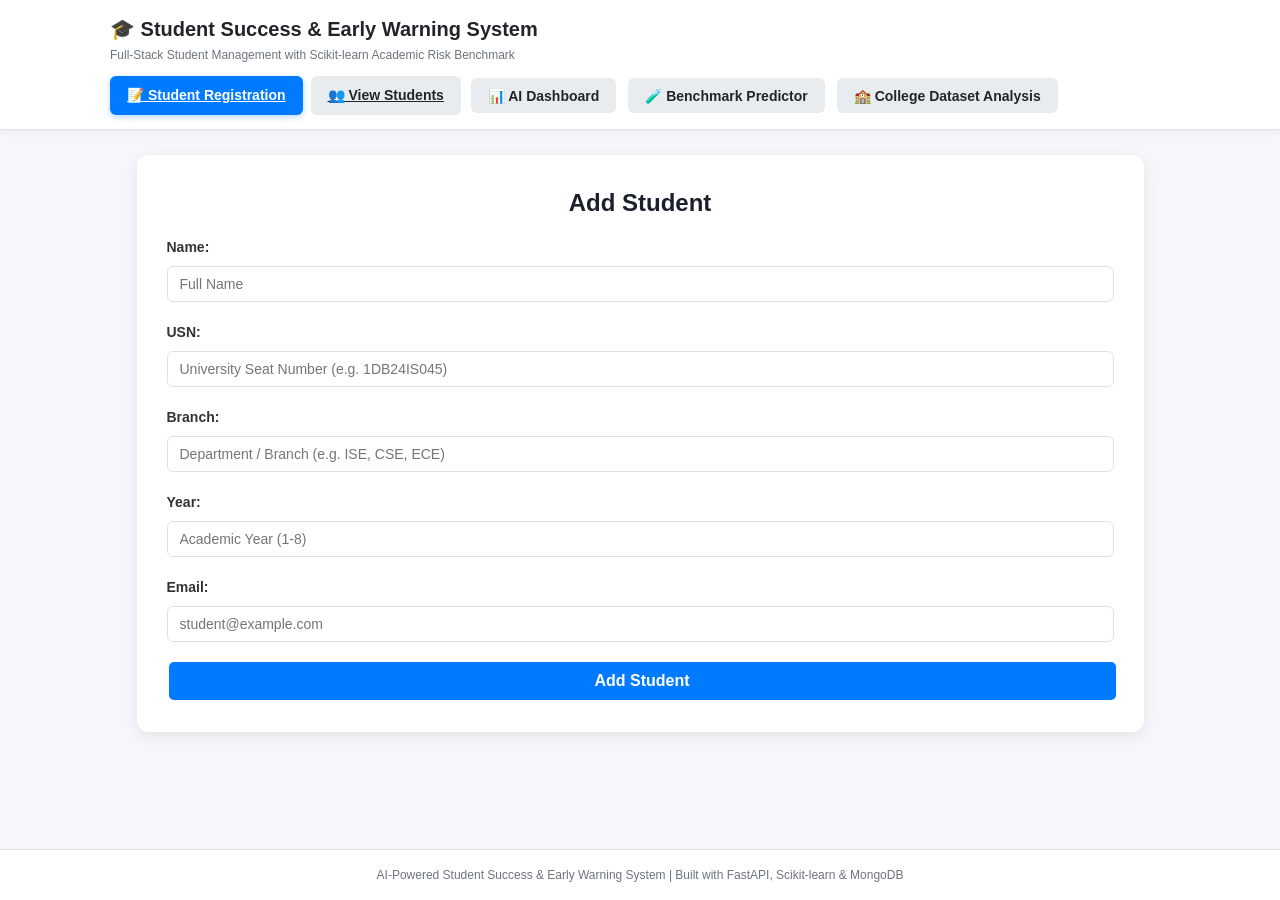
==== commit 6244cb22: "Widen add student form Co-authored-by: Copilot <223556219+Copilot@users.noreply.github.com>" ====
--- a/frontend/index.html
+++ b/frontend/index.html
@@ -5,7 +5,7 @@
     <meta name="viewport" content="width=device-width, initial-scale=1.0">
     <title>Student Management & AI Early Warning System</title>
 
-    <link rel="stylesheet" href="css/app.css">
+    <link rel="stylesheet" href="css/app.css?v=2">
 </head>
 
 <body>
@@ -39,7 +39,7 @@
     <!-- TAB 1: Student Management (Existing CRUD Application Preserved)  -->
     <!-- ================================================================= -->
     <div id="view-students" class="tab-content active" role="tabpanel" aria-labelledby="registration-link">
-        <div class="container">
+        <div class="container student-page-container">
             <h2>Add Student</h2>
             <p id="studentSuccessMessage" class="alert-card success" role="status" aria-live="polite" hidden></p>
 
@@ -68,14 +68,6 @@
     <!-- TAB 2: AI Dashboard & Model Metrics                               -->
     <!-- ================================================================= -->
     <div id="view-dashboard" class="tab-content" role="tabpanel" aria-labelledby="tab-dashboard">
-
-        <!-- Prominent Limitation Notice -->
-        <div class="disclaimer-banner">
-            <span class="banner-icon">⚠️</span>
-            <div>
-                <strong>Experimental Benchmark Notice:</strong> This machine learning model was trained on a secondary-school mathematics dataset from Portugal (Cortez & Silva, 2008). It has <strong>not</strong> been validated for Indian engineering-college students. Its predictions must not be interpreted as reliable academic-risk assessments for existing college records.
-            </div>
-        </div>
 
         <!-- Model Status Card -->
         <div class="card">
@@ -201,14 +193,6 @@
     <!-- ================================================================= -->
     <div id="view-benchmark" class="tab-content" role="tabpanel" aria-labelledby="tab-benchmark">
 
-        <!-- Prominent Limitation Notice -->
-        <div class="disclaimer-banner">
-            <span class="banner-icon">⚠️</span>
-            <div>
-                <strong>Experimental benchmark only:</strong> this model was trained on Portuguese secondary-school data. It has not been validated for Indian engineering-college students. Its predictions must not be interpreted as reliable academic-risk assessments for existing college records.
-            </div>
-        </div>
-
         <div class="card">
             <div class="card-title">
                 <span>🧪</span> UCI Academic-Risk Benchmark Predictor (31 Features)
@@ -231,26 +215,43 @@
                 </button>
             </div>
 
-            <form id="benchmarkForm">
+            <form id="benchmarkForm" novalidate>
 
                 <!-- SECTION 1: Academic & Prior Performance -->
                 <div class="form-section-header">
                     <span>📚</span> 1. Academic & Prior Evaluation (Key Predictive Features)
                 </div>
                 <div class="form-grid-4">
-                    <div class="form-group">
-                        <label for="bm_G1">Term-1 Exam Grade (G1) *</label>
-                        <input type="number" id="bm_G1" step="0.1" min="0" max="20" required placeholder="0.0 - 20.0">
-                        <span class="help-hint">Scale: 0 to 20 (&lt; 10 is failing)</span>
-                    </div>
-                    <div class="form-group">
-                        <label for="bm_studytime">Weekly Study Time *</label>
+                    <div class="form-group benchmark-subject-field">
+                        <label for="bm_subject">Select Subject *</label>
+                        <select id="bm_subject" required>
+                            <option value="" selected disabled>Select subject</option>
+                            <option value="Mathematics">Mathematics</option>
+                            <option value="Physics">Physics</option>
+                            <option value="Chemistry">Chemistry</option>
+                            <option value="Computer Science">Computer Science</option>
+                            <option value="Electronics">Electronics</option>
+                            <option value="Communication Systems">Communication Systems</option>
+                            <option value="Other">Other</option>
+                        </select>
+                    </div>
+                    <div class="form-group">
+                        <label for="bm_maxMarks">Maximum Marks *</label>
+                        <input type="number" id="bm_maxMarks" min="1" step="1" required placeholder="Enter maximum marks">
+                    </div>
+                    <div class="form-group">
+                        <label for="bm_G1">Term-1 Exam Marks (Obtained) *</label>
+                        <input type="number" id="bm_G1" min="0" max="90" step="any" required placeholder="Enter marks obtained">
+                    </div>
+                    <div class="form-group">
+                        <label for="bm_studytime">Daily Study Time *</label>
                         <select id="bm_studytime" required>
-                            <option value="">Select hours...</option>
-                            <option value="1">1: &lt; 2 hours</option>
-                            <option value="2">2: 2 to 5 hours</option>
-                            <option value="3">3: 5 to 10 hours</option>
-                            <option value="4">4: &gt; 10 hours</option>
+                            <option value="" selected disabled>Select time</option>
+                            <option value="less_than_1">&lt;1 hr</option>
+                            <option value="1_to_2">1–2 hrs</option>
+                            <option value="2_to_3">2–3 hrs</option>
+                            <option value="3_to_4">3–4 hrs</option>
+                            <option value="more_than_4">&gt;4 hrs</option>
                         </select>
                     </div>
                     <div class="form-group">
@@ -271,15 +272,9 @@
                 </div>
                 <div class="form-grid-4">
                     <div class="form-group">
-                        <label for="bm_school">School *</label>
-                        <select id="bm_school" required>
-                            <option value="GP">GP - Gabriel Pereira</option>
-                            <option value="MS">MS - Mousinho da Silveira</option>
-                        </select>
-                    </div>
-                    <div class="form-group">
                         <label for="bm_schoolsup">School Educational Support *</label>
                         <select id="bm_schoolsup" required>
+                            <option value="" selected disabled>Select support</option>
                             <option value="no">No</option>
                             <option value="yes">Yes</option>
                         </select>
@@ -287,6 +282,7 @@
                     <div class="form-group">
                         <label for="bm_famsup">Family Educational Support *</label>
                         <select id="bm_famsup" required>
+                            <option value="" selected disabled>Select support</option>
                             <option value="no">No</option>
                             <option value="yes">Yes</option>
                         </select>
@@ -294,6 +290,7 @@
                     <div class="form-group">
                         <label for="bm_paid">Extra Paid Classes *</label>
                         <select id="bm_paid" required>
+                            <option value="" selected disabled>Select classes</option>
                             <option value="no">No</option>
                             <option value="yes">Yes</option>
                         </select>
@@ -301,31 +298,9 @@
                     <div class="form-group">
                         <label for="bm_activities">Extracurricular Activities *</label>
                         <select id="bm_activities" required>
+                            <option value="" selected disabled>Select activities</option>
                             <option value="no">No</option>
                             <option value="yes">Yes</option>
-                        </select>
-                    </div>
-                    <div class="form-group">
-                        <label for="bm_nursery">Attended Nursery School *</label>
-                        <select id="bm_nursery" required>
-                            <option value="yes">Yes</option>
-                            <option value="no">No</option>
-                        </select>
-                    </div>
-                    <div class="form-group">
-                        <label for="bm_higher">Wants Higher Education *</label>
-                        <select id="bm_higher" required>
-                            <option value="yes">Yes</option>
-                            <option value="no">No</option>
-                        </select>
-                    </div>
-                    <div class="form-group">
-                        <label for="bm_reason">Reason to Choose School *</label>
-                        <select id="bm_reason" required>
-                            <option value="course">Course Preference</option>
-                            <option value="home">Close to Home</option>
-                            <option value="reputation">School Reputation</option>
-                            <option value="other">Other</option>
                         </select>
                     </div>
                 </div>
@@ -334,12 +309,13 @@
                 <div class="form-section-header">
                     <span>👨‍👩‍👧</span> 3. Student Demographics & Family Background
                 </div>
-                <div class="form-grid-4">
+                <div class="form-grid-4 demographics-grid">
                     <div class="form-group">
                         <label for="bm_sex">Sex *</label>
                         <select id="bm_sex" required>
-                            <option value="F">Female (F)</option>
-                            <option value="M">Male (M)</option>
+                            <option value="" selected disabled>Select sex</option>
+                            <option value="F">Female</option>
+                            <option value="M">Male</option>
                         </select>
                     </div>
                     <div class="form-group">
@@ -349,49 +325,55 @@
                     <div class="form-group">
                         <label for="bm_address">Home Address Type *</label>
                         <select id="bm_address" required>
-                            <option value="U">Urban (U)</option>
-                            <option value="R">Rural (R)</option>
+                            <option value="" selected disabled>Select address</option>
+                            <option value="U">Urban</option>
+                            <option value="R">Rural</option>
                         </select>
                     </div>
                     <div class="form-group">
                         <label for="bm_famsize">Family Size *</label>
                         <select id="bm_famsize" required>
-                            <option value="GT3">Greater than 3 (GT3)</option>
-                            <option value="LE3">Less or equal to 3 (LE3)</option>
+                            <option value="" selected disabled>Select size</option>
+                            <option value="GT3">Over 3</option>
+                            <option value="LE3">3 or fewer</option>
                         </select>
                     </div>
                     <div class="form-group">
                         <label for="bm_Pstatus">Parent Cohabitation *</label>
                         <select id="bm_Pstatus" required>
-                            <option value="T">Living Together (T)</option>
-                            <option value="A">Living Apart (A)</option>
+                            <option value="" selected disabled>Select status</option>
+                            <option value="T">Together</option>
+                            <option value="A">Apart</option>
                         </select>
                     </div>
                     <div class="form-group">
                         <label for="bm_Medu">Mother's Education *</label>
                         <select id="bm_Medu" required>
-                            <option value="0">0: None</option>
-                            <option value="1">1: Primary (4th grade)</option>
-                            <option value="2">2: 5th to 9th grade</option>
-                            <option value="3">3: Secondary</option>
-                            <option value="4">4: Higher Education</option>
+                            <option value="" selected disabled>Select education</option>
+                            <option value="0">None</option>
+                            <option value="1">Primary (Grade 4)</option>
+                            <option value="2">Grades 5–9</option>
+                            <option value="3">Secondary</option>
+                            <option value="4">Higher ed</option>
                         </select>
                     </div>
                     <div class="form-group">
                         <label for="bm_Fedu">Father's Education *</label>
                         <select id="bm_Fedu" required>
-                            <option value="0">0: None</option>
-                            <option value="1">1: Primary (4th grade)</option>
-                            <option value="2">2: 5th to 9th grade</option>
-                            <option value="3">3: Secondary</option>
-                            <option value="4">4: Higher Education</option>
+                            <option value="" selected disabled>Select education</option>
+                            <option value="0">None</option>
+                            <option value="1">Primary (Grade 4)</option>
+                            <option value="2">Grades 5–9</option>
+                            <option value="3">Secondary</option>
+                            <option value="4">Higher ed</option>
                         </select>
                     </div>
                     <div class="form-group">
                         <label for="bm_Mjob">Mother's Job *</label>
                         <select id="bm_Mjob" required>
+                            <option value="" selected disabled>Select job</option>
                             <option value="other">Other</option>
-                            <option value="services">Civil Services</option>
+                            <option value="services">Civil Service</option>
                             <option value="at_home">At Home</option>
                             <option value="teacher">Teacher</option>
                             <option value="health">Healthcare</option>
@@ -400,21 +382,14 @@
                     <div class="form-group">
                         <label for="bm_Fjob">Father's Job *</label>
                         <select id="bm_Fjob" required>
+                            <option value="" selected disabled>Select job</option>
                             <option value="other">Other</option>
-                            <option value="services">Civil Services</option>
+                            <option value="services">Civil Service</option>
                             <option value="at_home">At Home</option>
                             <option value="teacher">Teacher</option>
                             <option value="health">Healthcare</option>
                         </select>
                     </div>
-                    <div class="form-group">
-                        <label for="bm_guardian">Legal Guardian *</label>
-                        <select id="bm_guardian" required>
-                            <option value="mother">Mother</option>
-                            <option value="father">Father</option>
-                            <option value="other">Other</option>
-                        </select>
-                    </div>
                 </div>
 
                 <!-- SECTION 4: Personal Life, Health & Habits -->
@@ -425,15 +400,17 @@
                     <div class="form-group">
                         <label for="bm_traveltime">Travel Time to School *</label>
                         <select id="bm_traveltime" required>
-                            <option value="1">1: &lt; 15 min</option>
-                            <option value="2">2: 15 to 30 min</option>
-                            <option value="3">3: 30 to 60 min</option>
-                            <option value="4">4: &gt; 60 min</option>
+                            <option value="" selected disabled>Select time</option>
+                            <option value="1">&lt;15 min</option>
+                            <option value="2">15–30 min</option>
+                            <option value="3">30–60 min</option>
+                            <option value="4">&gt;60 min</option>
                         </select>
                     </div>
                     <div class="form-group">
                         <label for="bm_internet">Internet Access at Home *</label>
                         <select id="bm_internet" required>
+                            <option value="" selected disabled>Select access</option>
                             <option value="yes">Yes</option>
                             <option value="no">No</option>
                         </select>
@@ -441,6 +418,7 @@
                     <div class="form-group">
                         <label for="bm_romantic">Romantic Relationship *</label>
                         <select id="bm_romantic" required>
+                            <option value="" selected disabled>Select status</option>
                             <option value="no">No</option>
                             <option value="yes">Yes</option>
                         </select>
@@ -448,61 +426,55 @@
                     <div class="form-group">
                         <label for="bm_famrel">Family Relationship Quality *</label>
                         <select id="bm_famrel" required>
-                            <option value="1">1: Very Bad</option>
-                            <option value="2">2: Bad</option>
-                            <option value="3">3: Normal</option>
-                            <option value="4">4: Good</option>
-                            <option value="5" selected>5: Excellent</option>
+                            <option value="" selected disabled>Select quality</option>
+                            <option value="1">Very poor</option>
+                            <option value="2">Poor</option>
+                            <option value="3">Average</option>
+                            <option value="4">Good</option>
+                            <option value="5">Excellent</option>
                         </select>
                     </div>
                     <div class="form-group">
                         <label for="bm_freetime">Free Time After School *</label>
                         <select id="bm_freetime" required>
-                            <option value="1">1: Very Low</option>
-                            <option value="2">2: Low</option>
-                            <option value="3" selected>3: Medium</option>
-                            <option value="4">4: High</option>
-                            <option value="5">5: Very High</option>
+                            <option value="" selected disabled>Select free time</option>
+                            <option value="1">Very Low</option>
+                            <option value="2">Low</option>
+                            <option value="3">Medium</option>
+                            <option value="4">High</option>
+                            <option value="5">Very High</option>
                         </select>
                     </div>
                     <div class="form-group">
                         <label for="bm_goout">Going Out with Friends *</label>
                         <select id="bm_goout" required>
-                            <option value="1">1: Very Low</option>
-                            <option value="2">2: Low</option>
-                            <option value="3" selected>3: Medium</option>
-                            <option value="4">4: High</option>
-                            <option value="5">5: Very High</option>
-                        </select>
-                    </div>
-                    <div class="form-group">
-                        <label for="bm_Dalc">Workday Alcohol Consumption *</label>
-                        <select id="bm_Dalc" required>
-                            <option value="1" selected>1: Very Low</option>
-                            <option value="2">2: Low</option>
-                            <option value="3">3: Medium</option>
-                            <option value="4">4: High</option>
-                            <option value="5">5: Very High</option>
-                        </select>
-                    </div>
-                    <div class="form-group">
-                        <label for="bm_Walc">Weekend Alcohol Consumption *</label>
-                        <select id="bm_Walc" required>
-                            <option value="1" selected>1: Very Low</option>
-                            <option value="2">2: Low</option>
-                            <option value="3">3: Medium</option>
-                            <option value="4">4: High</option>
-                            <option value="5">5: Very High</option>
+                            <option value="" selected disabled>Select frequency</option>
+                            <option value="1">Very Low</option>
+                            <option value="2">Low</option>
+                            <option value="3">Medium</option>
+                            <option value="4">High</option>
+                            <option value="5">Very High</option>
+                        </select>
+                    </div>
+                    <div class="form-group">
+                        <label for="bm_badHabits">Addiction to Bad Habits *</label>
+                        <select id="bm_badHabits" required>
+                            <option value="" selected disabled>Select level</option>
+                            <option value="none">None</option>
+                            <option value="low">Low</option>
+                            <option value="average">Average</option>
+                            <option value="high">High</option>
                         </select>
                     </div>
                     <div class="form-group">
                         <label for="bm_health">Current Health Status *</label>
                         <select id="bm_health" required>
-                            <option value="1">1: Very Bad</option>
-                            <option value="2">2: Bad</option>
-                            <option value="3">3: Normal</option>
-                            <option value="4">4: Good</option>
-                            <option value="5" selected>5: Very Good</option>
+                            <option value="" selected disabled>Select health</option>
+                            <option value="1">Very poor</option>
+                            <option value="2">Poor</option>
+                            <option value="3">Fair</option>
+                            <option value="4">Good</option>
+                            <option value="5">Very Good</option>
                         </select>
                     </div>
                 </div>
@@ -516,6 +488,10 @@
 
             <!-- Prediction Result Panel -->
             <div id="benchmarkResult" class="result-box">
+                <p class="benchmark-subject-context">
+                    <strong>Subject context only:</strong> Subject selected: <span id="resultSubject">--</span>.
+                    The UCI model predicts overall academic risk, not subject-specific risk.
+                </p>
                 <div class="result-header">
                     <div>
                         <span class="inline-style-23">Evaluation Outcome</span>
@@ -557,14 +533,6 @@
     <!-- TAB 4: College Dataset Analysis & Model Readiness (Phase 8)        -->
     <!-- ================================================================= -->
     <div id="view-analysis" class="tab-content" role="tabpanel" aria-labelledby="tab-analysis">
-
-        <!-- Prominent Data Quality Assessment Disclaimer Notice -->
-        <div class="disclaimer-banner">
-            <span class="banner-icon">⚠️</span>
-            <div>
-                <strong>Data Quality & Model Readiness Assessment Notice:</strong> This audit performs structural data validation, missing-value profiling, numeric summarization, and statistical readiness checks on authorized de-identified engineering-college academic records. It is a <strong>data-quality assessment, not a prediction of individual students' performance</strong>. College model training remains strictly blocked pending authorized human review and experimental evaluation protocol design.
-            </div>
-        </div>
 
         <!-- Upload & Evaluation Controls Card -->
         <div class="card">
@@ -618,6 +586,131 @@
             <!-- Error Banner -->
             <div id="analysisError" class="error-banner" role="alert" aria-live="assertive"></div>
         </div>
+
+        <section class="card student-risk-section" id="studentRiskAnalysis" aria-labelledby="studentRiskTitle">
+            <div class="card-title" id="studentRiskTitle">
+                <span>🎓</span> Student Academic Risk Screening
+            </div>
+            <p class="student-risk-methodology" id="studentRiskMethodology">
+                Preliminary, rule-based screening only — not a validated prediction. At Risk: attendance below 75%,
+                CIE below 40%, or recorded active backlogs. Moderate Risk: attendance 75–85% or CIE 40–60%.
+                Dataset readiness is assessed separately below.
+            </p>
+
+            <div id="studentRiskInitialEmpty" class="student-risk-empty" role="status">
+                Analyze a dataset to view student-level screening results.
+            </div>
+            <div id="studentRiskContent" hidden>
+                <div class="risk-summary-grid" id="studentRiskSummary">
+                    <div class="risk-summary-card risk-summary-at-risk">
+                        <span>At Risk</span>
+                        <strong id="studentRiskAtRiskCount">0</strong>
+                        <small id="studentRiskAtRiskPercent">0.0%</small>
+                    </div>
+                    <div class="risk-summary-card risk-summary-moderate">
+                        <span>Moderate Risk</span>
+                        <strong id="studentRiskModerateCount">0</strong>
+                        <small id="studentRiskModeratePercent">0.0%</small>
+                    </div>
+                    <div class="risk-summary-card risk-summary-good">
+                        <span>Good</span>
+                        <strong id="studentRiskGoodCount">0</strong>
+                        <small id="studentRiskGoodPercent">0.0%</small>
+                    </div>
+                    <div class="risk-summary-card risk-summary-total">
+                        <span>Total Students</span>
+                        <strong id="studentRiskTotalCount">0</strong>
+                        <small>Analyzed</small>
+                    </div>
+                </div>
+
+                <div class="student-risk-filters" aria-label="Filter student risk screening results">
+                    <label>
+                        Risk category
+                        <select id="studentRiskCategoryFilter">
+                            <option value="">All categories</option>
+                            <option value="At Risk">At Risk</option>
+                            <option value="Moderate Risk">Moderate Risk</option>
+                            <option value="Good">Good</option>
+                        </select>
+                    </label>
+                    <label>
+                        Branch
+                        <select id="studentRiskBranchFilter">
+                            <option value="">All branches</option>
+                        </select>
+                    </label>
+                    <label>
+                        Semester
+                        <select id="studentRiskSemesterFilter">
+                            <option value="">All semesters</option>
+                        </select>
+                    </label>
+                    <label>
+                        Student reference
+                        <input id="studentRiskSearch" type="search" placeholder="Search reference">
+                    </label>
+                </div>
+                <div class="student-risk-export">
+                    <button id="exportStudentRiskCsv" class="addBtn" type="button" disabled>
+                        Export filtered results to CSV
+                    </button>
+                    <span id="studentRiskExportStatus" role="status" aria-live="polite"></span>
+                </div>
+
+                <div class="data-table-wrapper student-risk-table-wrapper">
+                    <table class="data-table student-risk-table" aria-label="Preliminary student academic risk screening">
+                        <thead>
+                            <tr>
+                                <th>Student Reference</th>
+                                <th>Branch</th>
+                                <th>Academic Year</th>
+                                <th>Semester</th>
+                                <th>Attendance Percentage</th>
+                                <th>CIE Marks</th>
+                                <th>Risk Category</th>
+                                <th>Main Risk Factors</th>
+                                <th>Intervention Recommendations</th>
+                            </tr>
+                        </thead>
+                        <tbody id="studentRiskTableBody"></tbody>
+                    </table>
+                    <div id="studentRiskNoRows" class="student-risk-empty" role="status" hidden>
+                        No student records match the selected filters.
+                    </div>
+                </div>
+
+                <section class="student-risk-progress" aria-labelledby="studentRiskProgressTitle">
+                    <h3 id="studentRiskProgressTitle">Student Risk History &amp; Progress</h3>
+                    <p id="studentRiskProgressNote" role="status" aria-live="polite">
+                        History is limited to valid academic-year and semester observations in the currently analyzed upload.
+                        A single distinct period shows the current assessment only; additional periods are needed for trends.
+                        CIE trends require explicit maximum marks for both periods.
+                    </p>
+                    <div class="data-table-wrapper student-risk-table-wrapper">
+                        <table class="data-table student-risk-table" aria-label="Student academic risk history and progress">
+                            <thead>
+                                <tr>
+                                    <th>Student Reference</th>
+                                    <th>Academic Period</th>
+                                    <th>Attendance</th>
+                                    <th>Attendance Change</th>
+                                    <th>CIE Marks</th>
+                                    <th>CIE Change</th>
+                                    <th>Risk Category</th>
+                                    <th>Risk Category Change</th>
+                                    <th>Assessment Notes</th>
+                                </tr>
+                            </thead>
+                            <tbody id="studentRiskProgressTableBody"></tbody>
+                        </table>
+                        <div id="studentRiskProgressEmpty" class="student-risk-empty" role="status" hidden>
+                            No student history matches the selected risk filters.
+                        </div>
+                    </div>
+                </section>
+            </div>
+        </section>
 
         <!-- Analysis & Readiness Results Container -->
         <div id="analysisResults" aria-live="polite" class="inline-style-5">
@@ -837,8 +930,8 @@
     <script src="js/navigation.js" defer></script>
     <script src="js/student-registration.js?v=2" defer></script>
     <script src="js/ai-dashboard.js" defer></script>
-    <script src="js/benchmark-prediction.js" defer></script>
-    <script src="js/college-dataset-analysis.js" defer></script>
+    <script src="js/benchmark-prediction.js?v=3" defer></script>
+    <script src="js/college-dataset-analysis.js?v=2" defer></script>
 
 </body>
 </html>
--- a/frontend/css/app.css
+++ b/frontend/css/app.css
@@ -224,6 +224,34 @@
             flex-wrap: wrap;
         }
 
+        .student-page-container {
+            width: min(1100px, 95%);
+            max-width: none;
+        }
+
+        #studentList > li:not(.student-list-toggle):not(.student-list-error) {
+            flex-wrap: nowrap;
+        }
+
+        #studentList > li:not(.student-list-toggle):not(.student-list-error) > span {
+            flex: 1 1 auto;
+            min-width: 0;
+            overflow-wrap: anywhere;
+        }
+
+        #studentList > li:not(.student-list-toggle):not(.student-list-error) > div {
+            display: flex;
+            flex: 0 0 auto;
+            flex-wrap: nowrap;
+            align-items: center;
+            gap: 4px;
+        }
+
+        #studentList > li:not(.student-list-toggle):not(.student-list-error) > div > button {
+            flex-shrink: 0;
+            white-space: nowrap;
+        }
+
         /* Limitation Warning Banner */
         .disclaimer-banner {
             background: #fff3cd;
@@ -313,6 +341,161 @@
             color: #64748b;
         }
 
+        .student-risk-section {
+            margin-top: 18px;
+        }
+
+        .student-risk-methodology {
+            margin: -4px 0 16px;
+            color: #475569;
+            font-size: 13px;
+            line-height: 1.5;
+        }
+
+        .student-risk-empty {
+            border: 1px dashed #cbd5e1;
+            border-radius: 8px;
+            padding: 18px;
+            text-align: center;
+            color: #475569;
+            background: #f8fafc;
+        }
+
+        .risk-summary-grid {
+            display: grid;
+            grid-template-columns: repeat(auto-fit, minmax(160px, 1fr));
+            gap: 12px;
+            margin-bottom: 18px;
+        }
+
+        .risk-summary-card {
+            display: flex;
+            flex-direction: column;
+            gap: 4px;
+            border: 1px solid transparent;
+            border-radius: 8px;
+            padding: 14px;
+        }
+
+        .risk-summary-card span {
+            font-size: 12px;
+            font-weight: 700;
+        }
+
+        .risk-summary-card strong {
+            font-size: 25px;
+            line-height: 1.2;
+        }
+
+        .risk-summary-card small {
+            font-size: 12px;
+        }
+
+        .risk-summary-at-risk {
+            background: #fff1f2;
+            border-color: #fecdd3;
+            color: #9f1239;
+        }
+
+        .risk-summary-moderate {
+            background: #fffbeb;
+            border-color: #fde68a;
+            color: #92400e;
+        }
+
+        .risk-summary-good {
+            background: #ecfdf5;
+            border-color: #a7f3d0;
+            color: #065f46;
+        }
+
+        .risk-summary-total {
+            background: #eff6ff;
+            border-color: #bfdbfe;
+            color: #1e40af;
+        }
+
+        .student-risk-filters {
+            display: grid;
+            grid-template-columns: repeat(auto-fit, minmax(180px, 1fr));
+            gap: 12px;
+            margin-bottom: 14px;
+        }
+
+        .student-risk-filters label {
+            display: flex;
+            flex-direction: column;
+            gap: 5px;
+            color: #374151;
+            font-size: 12px;
+            font-weight: 600;
+        }
+
+        .student-risk-filters select,
+        .student-risk-filters input {
+            width: 100%;
+            min-width: 0;
+            padding: 9px 10px;
+            border: 1px solid #cbd5e1;
+            border-radius: 6px;
+            background: #fff;
+            color: #1f2937;
+            font: inherit;
+        }
+
+        .student-risk-export {
+            display: flex;
+            flex-wrap: wrap;
+            align-items: center;
+            gap: 10px;
+            margin-bottom: 14px;
+        }
+
+        .student-risk-progress {
+            margin-top: 24px;
+        }
+
+        .student-risk-progress h3 {
+            margin-bottom: 8px;
+        }
+
+        .student-risk-progress > p {
+            color: var(--text-muted);
+            line-height: 1.5;
+        }
+
+        .student-risk-table-wrapper {
+            overflow-x: auto;
+        }
+
+        .student-risk-table {
+            min-width: 900px;
+        }
+
+        .risk-category-badge {
+            display: inline-block;
+            border-radius: 999px;
+            padding: 4px 9px;
+            font-size: 12px;
+            font-weight: 700;
+            white-space: nowrap;
+        }
+
+        .risk-category-at-risk {
+            background: #ffe4e6;
+            color: #9f1239;
+        }
+
+        .risk-category-moderate {
+            background: #fef3c7;
+            color: #92400e;
+        }
+
+        .risk-category-good {
+            background: #d1fae5;
+            color: #065f46;
+        }
+
         /* Health Status Badge */
         .status-badge {
             display: inline-flex;
@@ -399,6 +582,14 @@
             margin-bottom: 12px;
         }
 
+        .form-grid-4.demographics-grid {
+            grid-template-columns: repeat(4, minmax(0, 1fr));
+        }
+
+        .benchmark-subject-field {
+            grid-column: 1 / -1;
+        }
+
         .form-group {
             display: flex;
             flex-direction: column;
@@ -480,6 +671,15 @@
             background: #f0fff4;
             border-color: #9ae6b4;
             color: #22543d;
+        }
+
+        .benchmark-subject-context {
+            padding: 10px 12px;
+            margin-bottom: 16px;
+            border-left: 4px solid var(--info);
+            border-radius: 4px;
+            background: rgba(23, 162, 184, 0.08);
+            font-size: 13px;
         }
 
         .result-header {
@@ -753,6 +953,24 @@
             .form-grid-4 {
                 grid-template-columns: 1fr;
             }
+            .form-grid-4.demographics-grid {
+                grid-template-columns: 1fr;
+            }
+            #studentList > li:not(.student-list-toggle):not(.student-list-error) {
+                flex-wrap: wrap;
+            }
+            #studentList > li:not(.student-list-toggle):not(.student-list-error) > span {
+                flex-basis: 100%;
+            }
+            #studentList > li:not(.student-list-toggle):not(.student-list-error) > div {
+                margin-left: auto;
+            }
+        }
+
+        @media (min-width: 769px) and (max-width: 1024px) {
+            .form-grid-4.demographics-grid {
+                grid-template-columns: repeat(2, minmax(0, 1fr));
+            }
         }
 
         /* Extracted presentation rules */
